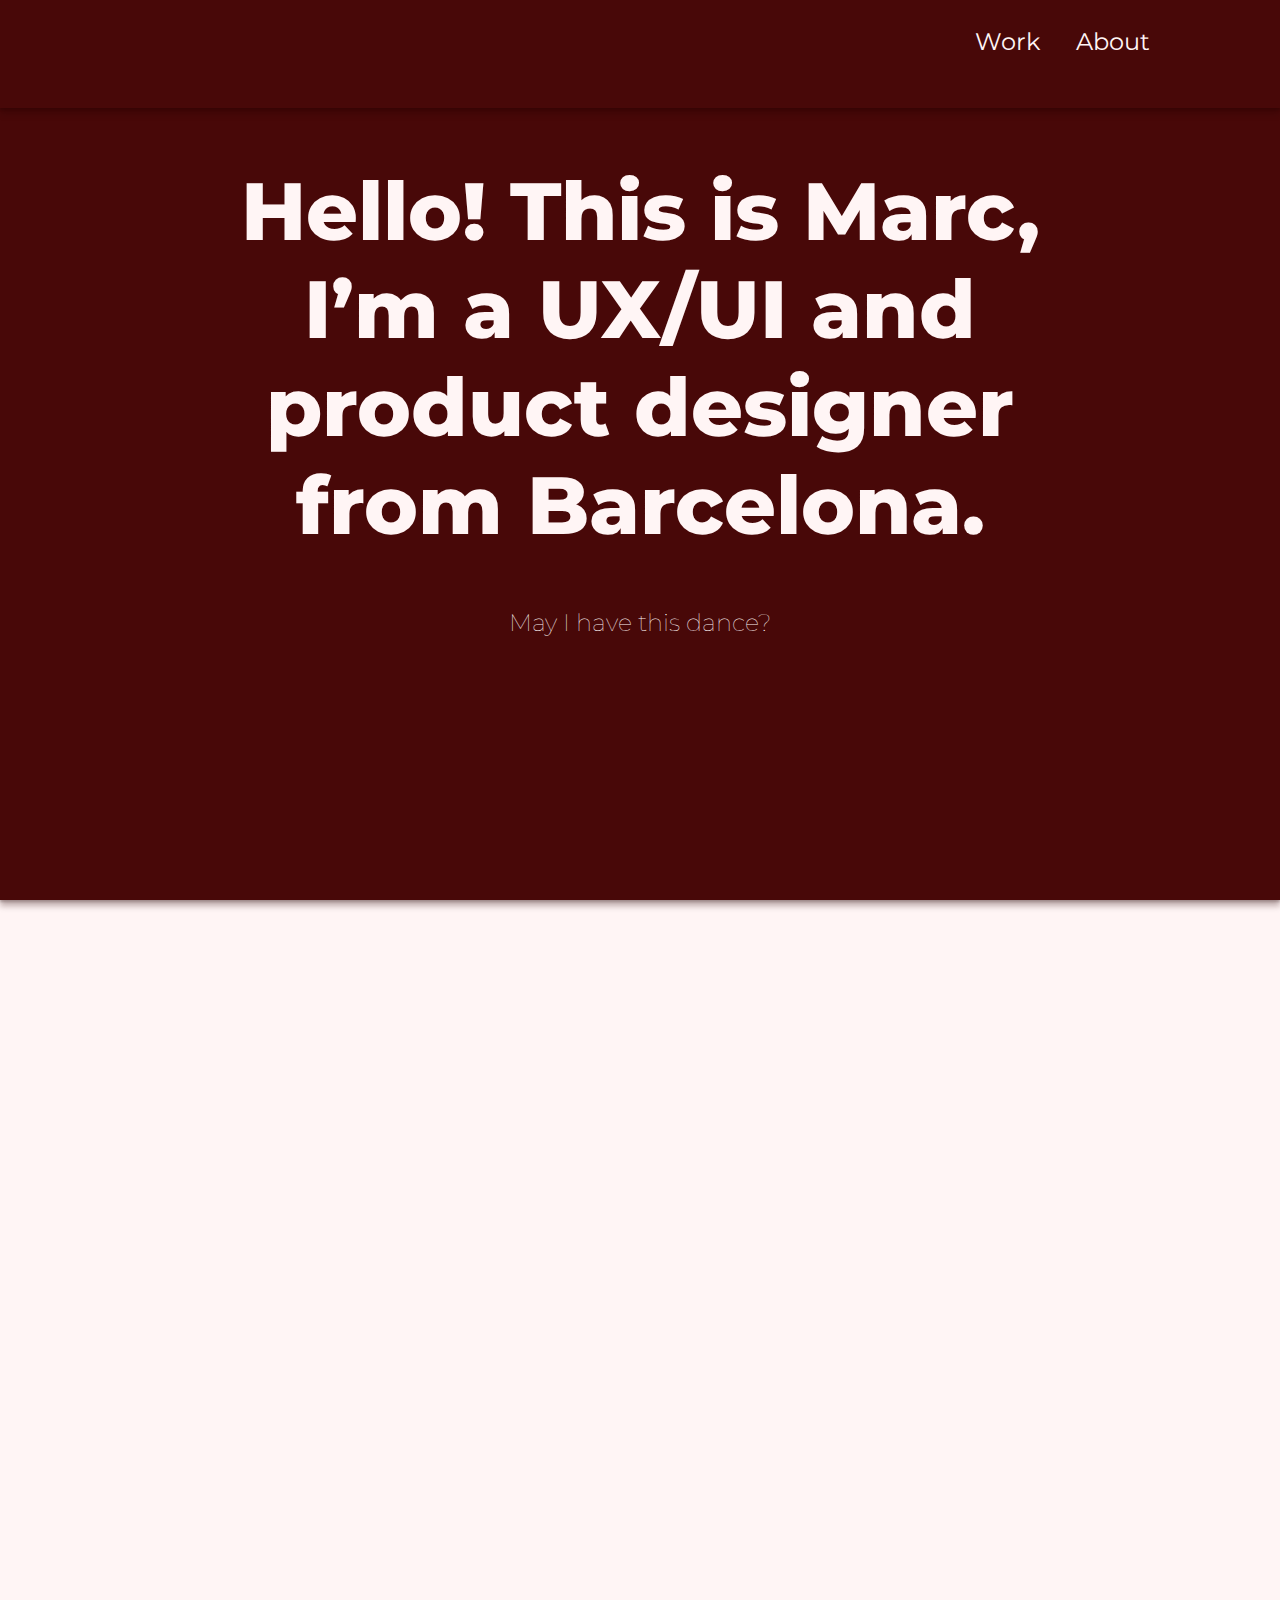
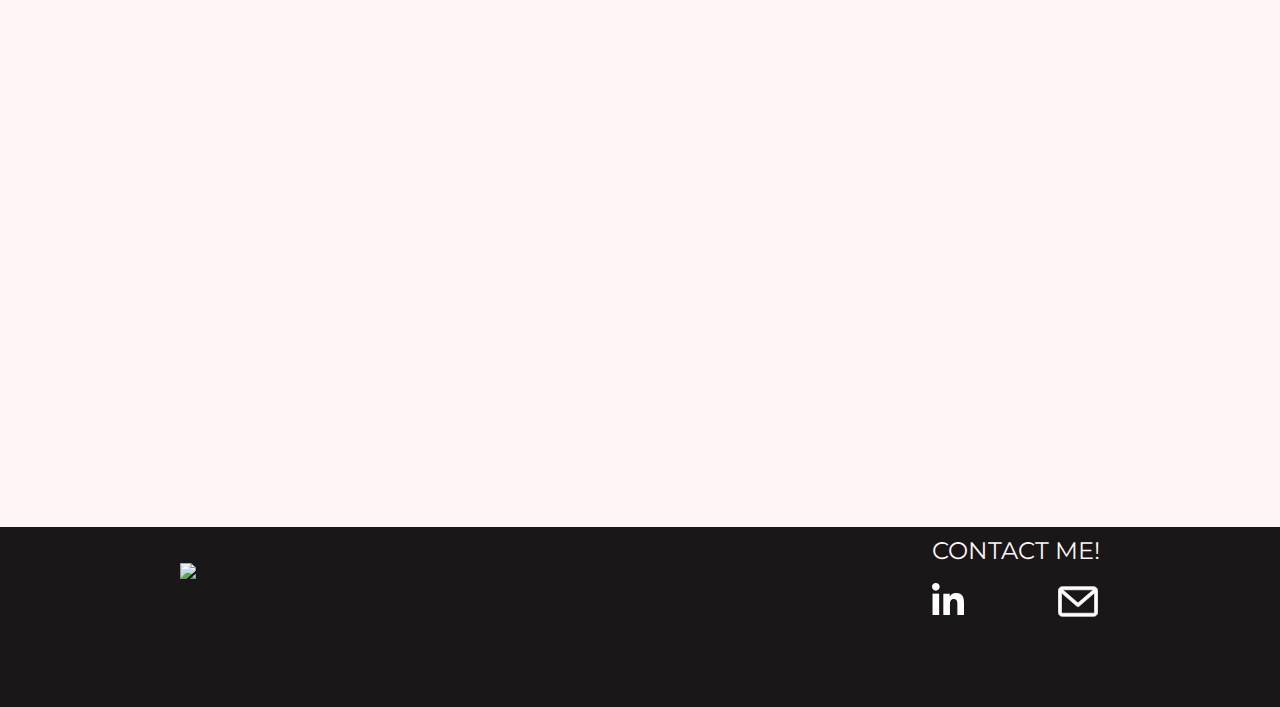
==== index.html @ 2fd190ad "subida 1" ====
<!doctype html>
<html lang="es">
    <head>
        <meta charset="utf-8" />
        <meta name="viewport" content="width=device-width, initial-scale=1">
        <title>MARCFOLIO</title>

        <link href="https://fonts.googleapis.com/css?family=Open+Sans:400,700&display=swap" rel="stylesheet">
        <link rel="stylesheet" href="styles.css">
        <link href="https://fonts.googleapis.com/css?family=Molengo&display=swap" rel="stylesheet">
        <link href="https://fonts.googleapis.com/css?family=Montserrat:400,700,800,900&display=swap" rel="stylesheet">
        <link rel="stylesheet" href="https://unpkg.com/swiper/css/swiper.min.css">
        <link href="https://unpkg.com/aos@2.3.1/dist/aos.css" rel="stylesheet">
        <!-- Estilos propios de la página -->
        <link rel="stylesheet" href="styles.css">

    </head>

    <body class="dark">
        <header class="header">
        <div class="wrapper">
            <div class="logo"></div>
                <nav class="navigation">
                    <ul class="navigation__list">
                       <div id="work"><li><a class="work" href="#work" title="home">Work</a></li></div>
                        <li><a class="about" href="../marcmartin1.github.io-master/aboutme.html" title="about me">About</a></li>
                    </ul>
                </nav>
            </div>
        </div>
        </header>

        <main>
            <section id="home" class="billboard">
                <div class="patterns">
                    <div class="billboard__wrapper wrapper">
                    <h1 class="underline">Hello! This is Marc, I’m a UX/UI and product designer from Barcelona.</h1>
                    </div>
                    <span class="flechi">
                        <h2 class="underline_two">May I have this dance?</h2>
                        <a title="let's go" href="#project1"><i class="flecha" aria-hidden="true"></i></a>
                    </span>
                </div>
            </section>

            <div class="swiper-container" data-aos="fade-up">
                    <!-- Additional required wrapper -->
                    <div class="swiper-wrapper">
                        <!-- Slides -->
                        <div class="swiper-slide">
                            <section id="project1" class="projects">   
                                <a name="work">
                                <div class="project_bottom">
                                    <div class="content">
                                        <h3><a href="../marcmartin1.github.io-master/spacetravel.html" name="work">SPACE TRAVEL</a></h3></div>
                                            <img class="interestellar" src="../marcmartin1.github.io-master/img/INTERESTELAR.png" title="Space Travel"/>
                                            <div class="desc">
                                                <a href="../marcmartin1.github.io-master/spacetravel.html" title="Space Travel">
                                                <p>UX</p>
                                                <p>Space Travel is an innovate company based in California which porpouse is offer an unforgetable experience travelling to Mars at the best price.</p>
                                                </a>
                                    </div>
                                 </div>
                            </section>   
                        </div>
                        <div class="swiper-slide">
                            <section id="project1" class="projects">   
                                <a name="work">
                                <div class="project_bottom">
                                    <div class="content">
                                        <h3><a href="../marcmartin1.github.io-master/consequence.html" name="work">FLIP</a></h3></div>
                                            <img class="interestellar" src="../marcmartin1.github.io-master/img/veggie2.png" title="Flip"/>
                                            <div class="desc">
                                                <a href="../marcmartin1.github.io-master/consequence.html" title="Flip">
                                                <p>UX</p>
                                                <p>Consequence is an interactive tool to raise awareness about the environment. Informs and makes visible the invisible.</p>
                                                </a>
                                    </div>
                                 </div>
                            </section>   
                        </div>
                        <div class="swiper-slide">
                            <section id="project1" class="projects">   
                                <a name="work">
                                <div class="project_bottom">
                                    <div class="content">
                                        <h3><a href="../marcmartin1.github.io-master/cat.html" name="work">CATALUNYA</a></h3></div>
                                            <img class="interestellar" src="../marcmartin1.github.io-master/img/CAT.png" title="Catalunya"/>
                                            <div class="desc">
                                                <a href="../marcmartin1.github.io-master/cat.html" title="Catalunya">
                                                <p>UX</p>
                                                <p>Catalunya.com is a website created to attract turism to Catalonia. Offering a lot of activities, events and routes adapting this range of options to all type of people.</p>
                                                </a>
                                    </div>
                                 </div>
                            </section>   
                        </div>
                    </div>
                    <!-- If we need pagination -->
                    <div class="swiper-pagination"></div>
    
                    <!-- If we need navigation buttons -->
                    <div class="swiper-button-prev"></div>
                    <div class="swiper-button-next"></div>
                </div>

        </main>

        <footer>
            <section id="footer" class="footers">
                <div class="footer_bottom">
                    <div class="content_footer">
                        <h2><b>CONTACT ME!</b></h2>
                        <a class="mail" href="mailto:marcmartinsaumell@gmail.com" title="marcmartinsaumell@gmail.com">
                            <svg width="40" height="37" viewBox="0 0 58 44" fill="none" xmlns="http://www.w3.org/2000/svg">
                                <path d="M4.99999 37.7499V9.42821L27.5258 28.9506L27.5261 28.9509C27.9499 29.3174 28.4755 29.5 29 29.5C29.5244 29.5 30.05 29.3176 30.4739 28.9508L30.4742 28.9506L53 9.42821V37.7499C53 37.7499 53 37.75 53 37.75C52.9999 38.4394 52.4394 38.9999 51.75 38.9999H6.25004C5.56059 38.9999 4.99999 38.4394 4.99999 37.7499ZM51.75 0.5H6.25004C3.07885 0.5 0.5 3.07884 0.5 6.25003V37.75C0.5 40.9212 3.07885 43.5 6.25004 43.5H51.75C54.9212 43.5 57.5 40.9212 57.5 37.75V6.25003C57.5 3.07884 54.9212 0.5 51.75 0.5ZM51.2367 4.99998L29 24.2727L6.76317 4.99998H51.2367Z" fill="white" stroke="white"/>
                                </svg>
                        </a>
                        <a class="linkedin" href="https://www.linkedin.com/in/marc-mart%C3%ADn-saumell-76944ab4/" title="Linkedin"><svg width="32" height="32" viewBox="0 0 48 48" fill="none" xmlns="http://www.w3.org/2000/svg">
                            <path d="M47.988 47.9999V47.9979H48V30.3939C48 21.7819 46.146 15.1479 36.078 15.1479C31.238 15.1479 27.99 17.8039 26.664 20.3219H26.524V15.9519H16.978V47.9979H26.918V32.1299C26.918 27.9519 27.71 23.9119 32.884 23.9119C37.982 23.9119 38.058 28.6799 38.058 32.3979V47.9999H47.988Z" fill="white"/>
                            <path d="M0.791992 15.9541H10.744V48.0001H0.791992V15.9541Z" fill="white"/>
                            <path d="M5.76399 0C2.582 0 0 2.582 0 5.76399C0 8.94599 2.582 11.582 5.76399 11.582C8.94599 11.582 11.528 8.94599 11.528 5.76399C11.526 2.582 8.94399 0 5.76399 0V0Z" fill="white"/>
                            </svg>
                        </a>
                    </div>
                    <img class="logobw" src="../marcmartin1.github.io-master/img/logobw.png">
                </div>
            </section>
        </footer>


    <script src="https://code.jquery.com/jquery-3.4.1.min.js"
            integrity="sha256-CSXorXvZcTkaix6Yvo6HppcZGetbYMGWSFlBw8HfCJo="
            crossorigin="anonymous"></script>

        <!--
        Cargamos los scripts de las librerías Swiper y AOS
    -->
        <script src="https://unpkg.com/swiper/js/swiper.min.js"></script>
        <script src="https://unpkg.com/aos@2.3.1/dist/aos.js"></script>

        <!--
        Cargamos nuestros scripts
    -->
    <script src="js/scripts.js"></script>
    <script>
        hljs.initHighlightingOnLoad();

        $('.hero__scroll').on('click', function(e) {
            $('html, body').animate({
                scrollTop: $(window).height()
            }, 1200);
        });
    </script>
    </body>
</html>
---- styles.css ----
* {
    box-sizing: border-box;
}

html, body {
    background-color: #FFF5F5;
    height: 100%;
    font-size: 18px;
    font-family: 'Montserrat', 'Helvetica-Neueu', Helvetica, sans-serif, Arial, ;
    width: 100%;
}

body, h1, h2, h3, p {
    margin: 0;
}

img {
    display: block;
    max-width: 100%;
}

ul, ol {
    list-style-type: none;
    margin: 0;
    padding: 0;
}

li {
    margin-right: 2rem;
}

h1 {
    font-family: 'montserrat';
    font-size: 2.8rem;
    font-weight: 800;
    color: #FFF5F5;
    text-align: center;
}


h2 {
    font-family: 'montserrat';
    font-size: 1rem;
    color: #FFF5F5;
    text-align: center;
    font-weight: 100;
}

h3 {
    font-family: 'montserrat';
    font-size: 1.5rem;
    color: #FFF5F5;
    font-weight: 800;
}

h4 {
    font-family: 'montserrat';
    font-size: 1.5rem;
    color: #1A0044;
    font-weight: 800;
}

h5 {
    font-family: 'montserrat';
    font-size: 1rem;
    color: #1A0044;
    font-weight: 800;
}

h6 {
    font-family: 'molengo';
    font-size: 1.2rem;
    color: #1A0044;
    font-weight: 400;
    margin: 0;
}

p {
    font-family: 'molengo';
    line-height: 1.25;
    color: #FFF5F5;
}

a {
    font-family: 'montserrat';
    color: #191717;
    text-decoration: none;
}

.header {
    padding: 0.5rem 0;
    position: absolute;
    width: 100%;
    height: 9vh;
    z-index: 2;
    background-color: #480808;
    box-shadow: 0px 2px 2px rgba(28, 3, 3, 0.2), 0px 6px 6px rgba(39, 4, 4, 0.3);
}

.navigation {
    margin-top: 1rem;
    vertical-align: top;
    float: right;
    margin-right: 1rem;
}

.navigation a {
    color: #FFF5F5;
}

.navigation__list {
    position: relative;
    display: flex;
}

.billboard {
    background-size: cover;
    height: 100vh;
    position: relative;
    background-color: #480808;
    box-shadow: 0px 2px 2px rgba(28, 3, 3, 0.2), 0px 6px 6px rgba(43, 6, 6, 0.3);
}

.billboard__wrapper {
    padding: 7rem 2rem 2rem 2rem;
}

.underline {
    text-align: center;
    padding: 1rem 0rem 0rem 0rem;
}

.underline_cs {
    padding: 0rem 0rem 0rem 0rem;
}

.underline_two {
    padding-top: 3rem;
}

.billboard__wrapper:hover{
    -webkit-animation: tiembla 0.6s infinite;
}

  @-webkit-keyframes tiembla{
    80% { -webkit-transform:rotateZ(-0deg) scale(1.02); }
    50% { -webkit-transform:rotateZ( 0.4deg) scale(0.98); }
    10% { -webkit-transform:rotateZ( 0deg); }
}

.patterns {
    background-image: url(../marcmartin1.github.io-master/svg/BACKGROUND2.svg);
    height: 100vh;
    width: 100%;
}

.logo {
    background: url(../marcmartin1.github.io-master/svg/BUTTON.svg);
    width: 50px;
    height: 50px;
    margin: 0 1rem;
    display: inline-block
}

i {
    font-style: italic;
}

.flechi .flecha {
    display: block;
    -webkit-animation: 2s infinite;
}

.flecha {
    background: url(../marcmartin1.github.io-master/svg/Arrow\ 1\ \(Stroke\).svg);
    width: 36.82px;
    height: 20.91px;
    background-repeat: no-repeat;
    margin-left: auto;
    margin-right: auto;
    margin-top: 15px;
    animation: arrow 2s ease-in-out infinite;
    font-size:20px !important;
}

  @keyframes arrow {
    0% {transform: translate(0px, 50px);}
    50% {transform: translate(0px, 60px);}
    100% {transform: translate(0px, 50px);}
  }

.wrapper {
    margin: 0 auto;
    max-width: 1200px;
    padding: 1 2rem;
}

.project_bottom h3 {
    float: left;
    width: 156%;
    padding-left: 1rem;
}

.project_bottom .content {
    padding-top: 12rem;
    text-align: justify;
    width: 100%;
}

.interestellar {
    position: relative;
    display: inline-block;
    margin: auto;
    filter: brightness(0.4);
    padding-bottom: 2rem;
}

.desc {
    position: absolute;
    padding-top: 8rem;
    padding-left: 1rem;
    padding-right: 2rem;
    top: 7rem;
}

.swiper-container-horizontal>.swiper-pagination-bullets .swiper-pagination-bullet {
    background: #191717;
}

.swiper-button-next:after, 
.swiper-container-rtl .swiper-button-prev:after {
    content: none;
}

.swiper-button-prev:after, 
.swiper-container-rtl .swiper-button-next:after {
    content: none;
}

.footers {
    padding-top: 8rem;
}

.footer_bottom {
    background: #191717;
    height: 12vh;
    width: 100%;
    position: relative;
}

.content_footer {
    padding: 0.5rem 0rem 0rem 8rem;
}

.logobw {
    padding: 0rem 0rem 0rem 0rem;
}

.mail {
    position: absolute;
    padding: 1rem 0rem 0rem 8rem;

}

.linkedin {
    position: absolute;
    padding: 1rem 0rem 0rem 3rem;
}

.foto {
    position: relative;
    display: inline-block;
    text-align: center;
    margin-top: 72px;
    margin-left: 0;
}

.foto::before {
    content:'';
	position: absolute;
    top: 0;
	bottom: 0;
	left: 0;
	right: 0;
	background-color: rgba(0,0,0,0.3);
}

.aboutme {
    position: absolute;
    top: 80%;
    padding-left: 2rem;
}

.textabout {
    padding: 2rem 0rem 0rem 0rem;
    color: #191717;
}

.textabout p {
    color: #191717;
    padding: 0rem 2rem 0rem 2rem;
}

.titleabout {
    color: #191717;
    position: relative;
    padding: 2rem 0rem 0rem 2rem;
}

.textabout2 {
    color: #191717;
    position: relative;
    padding: 0rem 2rem 2rem 2rem;
}

.troy {
    position: absolute;
    padding: 1rem 0rem 0rem 17rem;
}

.billboard__img {
    background-size: cover;
    position: relative;
    display: inline-block;
    text-align: center;
    width: 100%;
    margin-top: 72px;
}

.billboard__img::before {
    content:'';
    width: 100%;
    position: absolute;
    top: 0;
    bottom: 0;
    left: 0;
    right: 0;
    background-color: rgba(0,0,0,0.6);
}

.billboard__cs__title {
    top: 30%;
    padding: 0rem 1rem 0rem 1rem;
    position: absolute;
}

.billboard__cs__title_flip {
    top: 30%;
    padding-left: 7rem;
    position: absolute;
}

.title_cs {
    padding: 2rem 0rem 0rem 2rem;
}

.title_cs_obj {
    padding: 0rem 0rem 0rem 2rem;
}

.title_cs_archi {
    padding: 0rem 0rem 0rem 2rem;
}

.text_cs {
    color: #1A0044;
    position: relative;
    padding: 0rem 2rem 0rem 2rem;
}

.text_cs_st {
    color: #1A0044;
    position: relative;
    padding: 0rem 2rem 0rem 2rem;
}

.text_cs_obj {
    color: #1A0044;
    position: relative;
    padding: 0rem 2rem 4rem 2rem;
}

.text_cs_archi {
    color: #1A0044;
    position: relative;
    padding: 0rem 2rem 2rem 2rem;
}

.text_cs_style {
    color: #1A0044;
    position: relative;
    padding: 1rem 2rem 0rem 2rem;
}

.first_img {
    position: relative;
}

.first_img_st {
    position: relative;
    margin: auto;
    padding: 3rem 1rem 2rem 0rem;
}

.second_img {
    padding: 3rem 0rem 5rem 0rem;
}

.wire_img {
    padding: 1rem 2rem 2rem 1.2rem;
}

.wire_img_flip {
    margin: auto;
    padding: 0rem 2rem 2rem 2rem;
}

.wire_img_travel {
    margin: auto;
    padding: 1rem 2rem 2rem 2rem;
}

.conclu_img {
    margin: auto;
}

.style_img_colour {
    padding: 1rem 2rem 1rem 2rem;
    content: url(../marcmartin1.github.io-master/img/colorsmobilecat.png);
}

.style_img_typo {
    padding: 1rem 2rem 1rem 2rem;
    content: url(../marcmartin1.github.io-master/img/typomobilecat.png);
}

.style_img_but {
    padding: 1rem 2rem 1rem 2rem;
    content: url(../marcmartin1.github.io-master/img/buttonsmobilecat.png);
}

.style_img_colour_st {
    padding: 1rem 2rem 1rem 2rem;
    content: url(../marcmartin1.github.io-master/img/colorsmobilest.png);
}

.style_img_typo_st {
    padding: 1rem 2rem 1rem 2rem;
    content: url(../marcmartin1.github.io-master/img/typomobilrst.png);
}

.style_img_but_st {
    padding: 1rem 2rem 1rem 2rem;
    content: url(../marcmartin1.github.io-master/img/buttonsmobilest.png);
}

.style_img_colour_flip {
    padding: 1rem 2rem 1rem 2rem;
    content: url(../marcmartin1.github.io-master/img/colorsmobileconseq.png);
}

.style_img_typo_flip {
    padding: 1rem 2rem 1rem 2rem;
    content: url(../marcmartin1.github.io-master/img/typomobileconseq.png);
}

.style_img_but_flip {
    padding: 1rem 2rem 1rem 2rem;
    content: url(../marcmartin1.github.io-master/img/buttonsmobileconseq.png);
}

.role{
    position: relative;
    display: flex;
    justify-content: center;
}

.role li{
    margin: 0rem 1.3rem 0rem 1.3rem;
}

.role_desc {
    position: relative;
    display: flex;
    justify-content: center;
    text-align: center;
    padding-bottom: 4rem;
}

.role_desc li{
    margin: 0rem 1rem 0rem 0rem;
}

.mobile_img {
    padding: 1rem 5rem 0rem 5rem;
}

.mobile_img2 {
    margin: auto;
}

.mobile_img3 {
    padding: 2rem 2rem 1rem 0rem;
}

.mobile_img1_cat {
    padding: 2rem 2rem 2rem 2rem;
}

.mobile_img2_cat {
    padding: 0rem 2rem 2rem 2rem;
}

.mobile_img3_cat {
    padding: 0rem 2rem 2rem 2rem;
}

.mobile_img1_flip {
    padding: 2rem 3rem 0rem 3rem;
}

.mobile_img2_flip {
    padding: 0rem 3rem 0rem 3rem;
}

.mobile_img3_flip {
    padding: 0rem 0rem 0rem 0rem;
}

.next_img {
    max-width: 70%;
    position: relative;
    padding: 4rem 1rem 0rem 7rem;
}

.up_img {
    max-width: 98%;
    position: absolute;
    padding: 4rem 2rem 0rem 17rem;
}

.photogrid {
    padding: 0rem 2rem 0rem 2rem;
}

.photogridul {
    display: flex;
    flex-wrap: wrap;
}

.photography {
    margin: auto;
    padding: 1rem 0rem 0rem 0rem;
}

@media screen and (min-width: 900px) {

    h1 {
        font-size: 4.5rem;
    }

    h2 {
        font-size: 1.333rem;
    }

    h3 {
        font-size: 2.5rem;
    }

    h5 {
        padding-top: 1rem;
    }

    h6 {
        margin: 0;
    }

    p {
        font-size: 1.333rem;
    }

    a {
        transition: ease-in-out .5s;
    }

    a:hover {
        font-size: 1.5rem;
    }

    .header {
        padding: 0.5rem 0;
        position: absolute;
        width: 100%;
        height: 12vh;
        z-index: 1;
        background-color: #480808;
        box-shadow: 0px 2px 2px rgba(28, 3, 3, 0.2), 0px 6px 6px rgba(39, 4, 4, 0.3);
    }

    .navigation__list {
        font-size: 1.333rem;
        float: right;
        position: relative;
        margin-right: 2rem;
        display: flex;
    }

    .wrapper {
        padding: 1 2rem;
    }

    .billboard__wrapper {
        padding: 8rem 8rem 0rem 8rem;
    }

    .underline_two {
        padding-top: 3rem;
    }

    .interestellar {
        position: relative;
        display: block;
        margin: auto;
        filter: brightness(0.4);
        width: 60%;
        padding-bottom: 4rem;
    }

    .swiper-container-horizontal>.swiper-pagination-bullets .swiper-pagination-bullet {
        background: #191717;
        bottom: 50px;
    
    }
    .swiper-button-next:after, 
    .swiper-container-rtl .swiper-button-prev:after {
        content: none;
    }
    
    .swiper-button-prev:after, 
    .swiper-container-rtl .swiper-button-next:after {
        content: none;
    }

    .project_bottom .content {
        padding-left: 8rem;
        padding-top: 12rem;
    }

    .desc {
        padding-top: 11rem;
        padding-left: 18rem;
        padding-right: 30rem;
    }

    .foto {
        position: relative;
        display: inline-block;
        text-align: center;
        width: 100%;
        margin-top: 72px;
    }
    
    .foto::before {
        content:'';
        position: absolute;
        top: 0;
        bottom: 0;
        left: 0;
        right: 0;
        background-color: rgba(0,0,0,0.6);
    }

    .aboutme {
        position: absolute;
        top: 10%;
        padding-left: 12rem;
    }
    
    .textabout {
        position: absolute;
        top: 35%;
        padding-left: 10rem;
        padding-right: 25rem;
    }

    .textabout p {
        color: #FFF5F5;
    }

    .titleabout {
        color: #191717;
        position: relative;
        padding: 4rem 34rem 0rem 12rem;
    }

    .textabout2 {
        color: #191717;
        position: relative;
        padding: 0rem 34rem 2rem 12rem;
    }

    .troy {
        position: absolute;
        top: 25%;
        padding-left: 33rem;
    }

    .billboard__cs__title {
        top: 80%;
        padding-left: 6rem;
        position: absolute;
    }

    .billboard__cs__title_flip {
        top: 80%;
        padding-left: 6rem;
        position: absolute;
    }


    .billboard__img {
        position: relative;
        width: 100%;
        display: inline-block;
        text-align: center;
    }

    .billboard__img::before {
        content:'';
        position: absolute;
        top: 0;
        bottom: 0;
        left: 0;
        right: 0;
        background-color: rgba(0,0,0,0.6);
    }

    .title_cs {
        padding: 6rem 0rem 0rem 6rem;
    }

    .title_cs_obj {
        padding: 6rem 0rem 0rem 6rem;
    }

    .title_cs_archi {
        padding: 0rem 0rem 0rem 6rem;
    }

    .text_cs {
        color: #1A0044;
        position: absolute;
        padding: 0rem 34rem 2rem 10rem;
    }

    .text_cs_st {
        color: #1A0044;
        position: relative;
        padding: 1rem 34rem 2rem 10rem;
    }

    .text_cs_obj {
        color: #1A0044;
        position: relative;
        padding: 1rem 34rem 6rem 10rem;
    }

    .text_cs_archi {
        color: #1A0044;
        position: relative;
        padding: 1rem 34rem 2rem 10rem;
    }

    .text_cs_style {
        color: #1A0044;
        position: relative;
        padding: 1rem 34rem 2rem 10rem;
    }

    .first_img {
        float: right;
    }

    .first_img_st {
        position: relative;
        float: right;
        padding: 0rem 6rem 0rem 30rem;
    }

    .first_img_flip {
        position: relative;
        float: right;
        padding: 0rem 8rem 0rem 43rem;
    }

    .second_img {
        padding-left: 30rem;
    }

    .wire_img {
        float: left;
        padding: 2rem 0rem 3rem 5rem;
    }

    .wire_img_flip {
        margin: auto;
        padding: 2rem 6rem 3rem 5rem;
    }

    .conclu_img {
        display: block;
        padding: 2rem 8rem 3rem 8rem;
    }

    .style_img_colour {
        padding: 0rem 10rem 3rem 10rem;
        content: url(../marcmartin1.github.io-master/img/colors.png);
    }

    .style_img_typo {
        padding: 0rem 10rem 3rem 10rem;
        content: url(../marcmartin1.github.io-master/img/typo.png);
    }

    .style_img_but {
        padding: 0rem 10rem 3rem 10rem;
        content: url(../marcmartin1.github.io-master/img/buttons.png);
    }

    .style_img_colour_st {
        padding: 0.5rem 10rem 3rem 10rem;
        content: url(../marcmartin1.github.io-master/img/coloursdeskst.png);
    }
    
    .style_img_typo_st {
        padding: 0.5rem 10rem 3rem 10rem;
        content: url(../marcmartin1.github.io-master/img/typodeskst.png);
    }
    
    .style_img_but_st {
        padding: 0.5rem 10rem 3rem 10rem;
        content: url(../marcmartin1.github.io-master/img/buttonsdeskst.png);
    }

    .style_img_colour_flip {
        padding: 0.5rem 10rem 3rem 10rem;
        content: url(../marcmartin1.github.io-master/img/coloursdeskconseq.png);
    }
    
    .style_img_typo_flip {
        padding: 0.5rem 10rem 3rem 10rem;
        content: url(../marcmartin1.github.io-master/img/typodeskconseq.png);
    }
    
    .style_img_but_flip {
        padding: 0.5rem 10rem 3rem 10rem;
        content: url(../marcmartin1.github.io-master/img/buttonsdeskconseq.png);
    }

    .mobile_img {
        padding: 0rem 8rem 0rem 50rem;
        position: absolute;
    }

    .mobile_img2 {
        padding-top: 28rem;
        margin: auto;
        position: relative;
    }

    .mobile_img3 {
        padding: 12rem 30rem 0rem 0rem;
        position: absolute;
    }

    .mobile_img1_cat {
        padding: 0rem 8rem 0rem 43rem;
        position: relative;
    }

    .mobile_img2_cat {
        padding: 9.5rem 0rem 0rem 38rem;
        position: relative;
    }

    .mobile_img3_cat {
        padding: 0rem 0rem 0rem 6rem;
        position: absolute;
    }

    .mobile_img1_flip {
        padding: 0rem 0rem 0rem 45rem;
        position: absolute;
    }

    .mobile_img2_flip {
        padding: 76rem 0rem 0rem 45rem;
        position: relative;
    }

    .mobile_img3_flip {
        padding: 22rem 0rem 0rem 0rem;
        position: absolute;
    }

    .role {
        position: relative;
        padding: 0rem 4rem 0rem 4rem;
        display: flex;
        justify-content: center;
    }

    .role li{
        margin: 0rem 6rem 0rem 6rem;
    }

    .role_desc {
        color: #1A0044;
        position: relative;
        padding: 0rem 0rem 1rem 0rem;
        display: flex;
        justify-content: center;
    }

    .role_desc li{
        margin: 0rem 5rem 0rem 2.5rem;
    }

    .next_img {
        padding: 6rem 0rem 8rem 30.5rem;
        position: relative;
    }

    .up_img {
        position: absolute;
        padding: 6rem 6rem 6rem 60rem;
    }

    .photogrid {
        padding: 0rem 4rem 0rem 4rem;
    }

    .photogridul {
        display: flex;
        flex-wrap: wrap;
    }

    .photography {
        margin: auto;
        padding: 1rem 0rem 0rem 0rem;
    }

    .footer_bottom {
        background: #191717;
        height: 20vh;
        width: 100%;
        margin-top: -0.5rem;
        position: relative;
        bottom: 0px;
    }

    .content_footer {
        float: right;
        padding: 0.5rem 10rem 0rem 0rem;
    }

    .mail {
        position: absolute;
        padding: 1rem 0rem 0rem 7rem;
    }

    .linkedin {
        position: absolute;
        padding: 1rem 0rem 0rem 0rem;
    }

    .logobw {
        padding: 2rem 0rem 0rem 10rem;
    }

}
---- styles.css ----
* {
    box-sizing: border-box;
}

html, body {
    background-color: #FFF5F5;
    height: 100%;
    font-size: 18px;
    font-family: 'Montserrat', 'Helvetica-Neueu', Helvetica, sans-serif, Arial, ;
    width: 100%;
}

body, h1, h2, h3, p {
    margin: 0;
}

img {
    display: block;
    max-width: 100%;
}

ul, ol {
    list-style-type: none;
    margin: 0;
    padding: 0;
}

li {
    margin-right: 2rem;
}

h1 {
    font-family: 'montserrat';
    font-size: 2.8rem;
    font-weight: 800;
    color: #FFF5F5;
    text-align: center;
}


h2 {
    font-family: 'montserrat';
    font-size: 1rem;
    color: #FFF5F5;
    text-align: center;
    font-weight: 100;
}

h3 {
    font-family: 'montserrat';
    font-size: 1.5rem;
    color: #FFF5F5;
    font-weight: 800;
}

h4 {
    font-family: 'montserrat';
    font-size: 1.5rem;
    color: #1A0044;
    font-weight: 800;
}

h5 {
    font-family: 'montserrat';
    font-size: 1rem;
    color: #1A0044;
    font-weight: 800;
}

h6 {
    font-family: 'molengo';
    font-size: 1.2rem;
    color: #1A0044;
    font-weight: 400;
    margin: 0;
}

p {
    font-family: 'molengo';
    line-height: 1.25;
    color: #FFF5F5;
}

a {
    font-family: 'montserrat';
    color: #191717;
    text-decoration: none;
}

.header {
    padding: 0.5rem 0;
    position: absolute;
    width: 100%;
    height: 9vh;
    z-index: 2;
    background-color: #480808;
    box-shadow: 0px 2px 2px rgba(28, 3, 3, 0.2), 0px 6px 6px rgba(39, 4, 4, 0.3);
}

.navigation {
    margin-top: 1rem;
    vertical-align: top;
    float: right;
    margin-right: 1rem;
}

.navigation a {
    color: #FFF5F5;
}

.navigation__list {
    position: relative;
    display: flex;
}

.billboard {
    background-size: cover;
    height: 100vh;
    position: relative;
    background-color: #480808;
    box-shadow: 0px 2px 2px rgba(28, 3, 3, 0.2), 0px 6px 6px rgba(43, 6, 6, 0.3);
}

.billboard__wrapper {
    padding: 7rem 2rem 2rem 2rem;
}

.underline {
    text-align: center;
    padding: 1rem 0rem 0rem 0rem;
}

.underline_cs {
    padding: 0rem 0rem 0rem 0rem;
}

.underline_two {
    padding-top: 3rem;
}

.billboard__wrapper:hover{
    -webkit-animation: tiembla 0.6s infinite;
}

  @-webkit-keyframes tiembla{
    80% { -webkit-transform:rotateZ(-0deg) scale(1.02); }
    50% { -webkit-transform:rotateZ( 0.4deg) scale(0.98); }
    10% { -webkit-transform:rotateZ( 0deg); }
}

.patterns {
    background-image: url(../marcmartin1.github.io-master/svg/BACKGROUND2.svg);
    height: 100vh;
    width: 100%;
}

.logo {
    background: url(../marcmartin1.github.io-master/svg/BUTTON.svg);
    width: 50px;
    height: 50px;
    margin: 0 1rem;
    display: inline-block
}

i {
    font-style: italic;
}

.flechi .flecha {
    display: block;
    -webkit-animation: 2s infinite;
}

.flecha {
    background: url(../marcmartin1.github.io-master/svg/Arrow\ 1\ \(Stroke\).svg);
    width: 36.82px;
    height: 20.91px;
    background-repeat: no-repeat;
    margin-left: auto;
    margin-right: auto;
    margin-top: 15px;
    animation: arrow 2s ease-in-out infinite;
    font-size:20px !important;
}

  @keyframes arrow {
    0% {transform: translate(0px, 50px);}
    50% {transform: translate(0px, 60px);}
    100% {transform: translate(0px, 50px);}
  }

.wrapper {
    margin: 0 auto;
    max-width: 1200px;
    padding: 1 2rem;
}

.project_bottom h3 {
    float: left;
    width: 156%;
    padding-left: 1rem;
}

.project_bottom .content {
    padding-top: 12rem;
    text-align: justify;
    width: 100%;
}

.interestellar {
    position: relative;
    display: inline-block;
    margin: auto;
    filter: brightness(0.4);
    padding-bottom: 2rem;
}

.desc {
    position: absolute;
    padding-top: 8rem;
    padding-left: 1rem;
    padding-right: 2rem;
    top: 7rem;
}

.swiper-container-horizontal>.swiper-pagination-bullets .swiper-pagination-bullet {
    background: #191717;
}

.swiper-button-next:after, 
.swiper-container-rtl .swiper-button-prev:after {
    content: none;
}

.swiper-button-prev:after, 
.swiper-container-rtl .swiper-button-next:after {
    content: none;
}

.footers {
    padding-top: 8rem;
}

.footer_bottom {
    background: #191717;
    height: 12vh;
    width: 100%;
    position: relative;
}

.content_footer {
    padding: 0.5rem 0rem 0rem 8rem;
}

.logobw {
    padding: 0rem 0rem 0rem 0rem;
}

.mail {
    position: absolute;
    padding: 1rem 0rem 0rem 8rem;

}

.linkedin {
    position: absolute;
    padding: 1rem 0rem 0rem 3rem;
}

.foto {
    position: relative;
    display: inline-block;
    text-align: center;
    margin-top: 72px;
    margin-left: 0;
}

.foto::before {
    content:'';
	position: absolute;
    top: 0;
	bottom: 0;
	left: 0;
	right: 0;
	background-color: rgba(0,0,0,0.3);
}

.aboutme {
    position: absolute;
    top: 80%;
    padding-left: 2rem;
}

.textabout {
    padding: 2rem 0rem 0rem 0rem;
    color: #191717;
}

.textabout p {
    color: #191717;
    padding: 0rem 2rem 0rem 2rem;
}

.titleabout {
    color: #191717;
    position: relative;
    padding: 2rem 0rem 0rem 2rem;
}

.textabout2 {
    color: #191717;
    position: relative;
    padding: 0rem 2rem 2rem 2rem;
}

.troy {
    position: absolute;
    padding: 1rem 0rem 0rem 17rem;
}

.billboard__img {
    background-size: cover;
    position: relative;
    display: inline-block;
    text-align: center;
    width: 100%;
    margin-top: 72px;
}

.billboard__img::before {
    content:'';
    width: 100%;
    position: absolute;
    top: 0;
    bottom: 0;
    left: 0;
    right: 0;
    background-color: rgba(0,0,0,0.6);
}

.billboard__cs__title {
    top: 30%;
    padding: 0rem 1rem 0rem 1rem;
    position: absolute;
}

.billboard__cs__title_flip {
    top: 30%;
    padding-left: 7rem;
    position: absolute;
}

.title_cs {
    padding: 2rem 0rem 0rem 2rem;
}

.title_cs_obj {
    padding: 0rem 0rem 0rem 2rem;
}

.title_cs_archi {
    padding: 0rem 0rem 0rem 2rem;
}

.text_cs {
    color: #1A0044;
    position: relative;
    padding: 0rem 2rem 0rem 2rem;
}

.text_cs_st {
    color: #1A0044;
    position: relative;
    padding: 0rem 2rem 0rem 2rem;
}

.text_cs_obj {
    color: #1A0044;
    position: relative;
    padding: 0rem 2rem 4rem 2rem;
}

.text_cs_archi {
    color: #1A0044;
    position: relative;
    padding: 0rem 2rem 2rem 2rem;
}

.text_cs_style {
    color: #1A0044;
    position: relative;
    padding: 1rem 2rem 0rem 2rem;
}

.first_img {
    position: relative;
}

.first_img_st {
    position: relative;
    margin: auto;
    padding: 3rem 1rem 2rem 0rem;
}

.second_img {
    padding: 3rem 0rem 5rem 0rem;
}

.wire_img {
    padding: 1rem 2rem 2rem 1.2rem;
}

.wire_img_flip {
    margin: auto;
    padding: 0rem 2rem 2rem 2rem;
}

.wire_img_travel {
    margin: auto;
    padding: 1rem 2rem 2rem 2rem;
}

.conclu_img {
    margin: auto;
}

.style_img_colour {
    padding: 1rem 2rem 1rem 2rem;
    content: url(../marcmartin1.github.io-master/img/colorsmobilecat.png);
}

.style_img_typo {
    padding: 1rem 2rem 1rem 2rem;
    content: url(../marcmartin1.github.io-master/img/typomobilecat.png);
}

.style_img_but {
    padding: 1rem 2rem 1rem 2rem;
    content: url(../marcmartin1.github.io-master/img/buttonsmobilecat.png);
}

.style_img_colour_st {
    padding: 1rem 2rem 1rem 2rem;
    content: url(../marcmartin1.github.io-master/img/colorsmobilest.png);
}

.style_img_typo_st {
    padding: 1rem 2rem 1rem 2rem;
    content: url(../marcmartin1.github.io-master/img/typomobilrst.png);
}

.style_img_but_st {
    padding: 1rem 2rem 1rem 2rem;
    content: url(../marcmartin1.github.io-master/img/buttonsmobilest.png);
}

.style_img_colour_flip {
    padding: 1rem 2rem 1rem 2rem;
    content: url(../marcmartin1.github.io-master/img/colorsmobileconseq.png);
}

.style_img_typo_flip {
    padding: 1rem 2rem 1rem 2rem;
    content: url(../marcmartin1.github.io-master/img/typomobileconseq.png);
}

.style_img_but_flip {
    padding: 1rem 2rem 1rem 2rem;
    content: url(../marcmartin1.github.io-master/img/buttonsmobileconseq.png);
}

.role{
    position: relative;
    display: flex;
    justify-content: center;
}

.role li{
    margin: 0rem 1.3rem 0rem 1.3rem;
}

.role_desc {
    position: relative;
    display: flex;
    justify-content: center;
    text-align: center;
    padding-bottom: 4rem;
}

.role_desc li{
    margin: 0rem 1rem 0rem 0rem;
}

.mobile_img {
    padding: 1rem 5rem 0rem 5rem;
}

.mobile_img2 {
    margin: auto;
}

.mobile_img3 {
    padding: 2rem 2rem 1rem 0rem;
}

.mobile_img1_cat {
    padding: 2rem 2rem 2rem 2rem;
}

.mobile_img2_cat {
    padding: 0rem 2rem 2rem 2rem;
}

.mobile_img3_cat {
    padding: 0rem 2rem 2rem 2rem;
}

.mobile_img1_flip {
    padding: 2rem 3rem 0rem 3rem;
}

.mobile_img2_flip {
    padding: 0rem 3rem 0rem 3rem;
}

.mobile_img3_flip {
    padding: 0rem 0rem 0rem 0rem;
}

.next_img {
    max-width: 70%;
    position: relative;
    padding: 4rem 1rem 0rem 7rem;
}

.up_img {
    max-width: 98%;
    position: absolute;
    padding: 4rem 2rem 0rem 17rem;
}

.photogrid {
    padding: 0rem 2rem 0rem 2rem;
}

.photogridul {
    display: flex;
    flex-wrap: wrap;
}

.photography {
    margin: auto;
    padding: 1rem 0rem 0rem 0rem;
}

@media screen and (min-width: 900px) {

    h1 {
        font-size: 4.5rem;
    }

    h2 {
        font-size: 1.333rem;
    }

    h3 {
        font-size: 2.5rem;
    }

    h5 {
        padding-top: 1rem;
    }

    h6 {
        margin: 0;
    }

    p {
        font-size: 1.333rem;
    }

    a {
        transition: ease-in-out .5s;
    }

    a:hover {
        font-size: 1.5rem;
    }

    .header {
        padding: 0.5rem 0;
        position: absolute;
        width: 100%;
        height: 12vh;
        z-index: 1;
        background-color: #480808;
        box-shadow: 0px 2px 2px rgba(28, 3, 3, 0.2), 0px 6px 6px rgba(39, 4, 4, 0.3);
    }

    .navigation__list {
        font-size: 1.333rem;
        float: right;
        position: relative;
        margin-right: 2rem;
        display: flex;
    }

    .wrapper {
        padding: 1 2rem;
    }

    .billboard__wrapper {
        padding: 8rem 8rem 0rem 8rem;
    }

    .underline_two {
        padding-top: 3rem;
    }

    .interestellar {
        position: relative;
        display: block;
        margin: auto;
        filter: brightness(0.4);
        width: 60%;
        padding-bottom: 4rem;
    }

    .swiper-container-horizontal>.swiper-pagination-bullets .swiper-pagination-bullet {
        background: #191717;
        bottom: 50px;
    
    }
    .swiper-button-next:after, 
    .swiper-container-rtl .swiper-button-prev:after {
        content: none;
    }
    
    .swiper-button-prev:after, 
    .swiper-container-rtl .swiper-button-next:after {
        content: none;
    }

    .project_bottom .content {
        padding-left: 8rem;
        padding-top: 12rem;
    }

    .desc {
        padding-top: 11rem;
        padding-left: 18rem;
        padding-right: 30rem;
    }

    .foto {
        position: relative;
        display: inline-block;
        text-align: center;
        width: 100%;
        margin-top: 72px;
    }
    
    .foto::before {
        content:'';
        position: absolute;
        top: 0;
        bottom: 0;
        left: 0;
        right: 0;
        background-color: rgba(0,0,0,0.6);
    }

    .aboutme {
        position: absolute;
        top: 10%;
        padding-left: 12rem;
    }
    
    .textabout {
        position: absolute;
        top: 35%;
        padding-left: 10rem;
        padding-right: 25rem;
    }

    .textabout p {
        color: #FFF5F5;
    }

    .titleabout {
        color: #191717;
        position: relative;
        padding: 4rem 34rem 0rem 12rem;
    }

    .textabout2 {
        color: #191717;
        position: relative;
        padding: 0rem 34rem 2rem 12rem;
    }

    .troy {
        position: absolute;
        top: 25%;
        padding-left: 33rem;
    }

    .billboard__cs__title {
        top: 80%;
        padding-left: 6rem;
        position: absolute;
    }

    .billboard__cs__title_flip {
        top: 80%;
        padding-left: 6rem;
        position: absolute;
    }


    .billboard__img {
        position: relative;
        width: 100%;
        display: inline-block;
        text-align: center;
    }

    .billboard__img::before {
        content:'';
        position: absolute;
        top: 0;
        bottom: 0;
        left: 0;
        right: 0;
        background-color: rgba(0,0,0,0.6);
    }

    .title_cs {
        padding: 6rem 0rem 0rem 6rem;
    }

    .title_cs_obj {
        padding: 6rem 0rem 0rem 6rem;
    }

    .title_cs_archi {
        padding: 0rem 0rem 0rem 6rem;
    }

    .text_cs {
        color: #1A0044;
        position: absolute;
        padding: 0rem 34rem 2rem 10rem;
    }

    .text_cs_st {
        color: #1A0044;
        position: relative;
        padding: 1rem 34rem 2rem 10rem;
    }

    .text_cs_obj {
        color: #1A0044;
        position: relative;
        padding: 1rem 34rem 6rem 10rem;
    }

    .text_cs_archi {
        color: #1A0044;
        position: relative;
        padding: 1rem 34rem 2rem 10rem;
    }

    .text_cs_style {
        color: #1A0044;
        position: relative;
        padding: 1rem 34rem 2rem 10rem;
    }

    .first_img {
        float: right;
    }

    .first_img_st {
        position: relative;
        float: right;
        padding: 0rem 6rem 0rem 30rem;
    }

    .first_img_flip {
        position: relative;
        float: right;
        padding: 0rem 8rem 0rem 43rem;
    }

    .second_img {
        padding-left: 30rem;
    }

    .wire_img {
        float: left;
        padding: 2rem 0rem 3rem 5rem;
    }

    .wire_img_flip {
        margin: auto;
        padding: 2rem 6rem 3rem 5rem;
    }

    .conclu_img {
        display: block;
        padding: 2rem 8rem 3rem 8rem;
    }

    .style_img_colour {
        padding: 0rem 10rem 3rem 10rem;
        content: url(../marcmartin1.github.io-master/img/colors.png);
    }

    .style_img_typo {
        padding: 0rem 10rem 3rem 10rem;
        content: url(../marcmartin1.github.io-master/img/typo.png);
    }

    .style_img_but {
        padding: 0rem 10rem 3rem 10rem;
        content: url(../marcmartin1.github.io-master/img/buttons.png);
    }

    .style_img_colour_st {
        padding: 0.5rem 10rem 3rem 10rem;
        content: url(../marcmartin1.github.io-master/img/coloursdeskst.png);
    }
    
    .style_img_typo_st {
        padding: 0.5rem 10rem 3rem 10rem;
        content: url(../marcmartin1.github.io-master/img/typodeskst.png);
    }
    
    .style_img_but_st {
        padding: 0.5rem 10rem 3rem 10rem;
        content: url(../marcmartin1.github.io-master/img/buttonsdeskst.png);
    }

    .style_img_colour_flip {
        padding: 0.5rem 10rem 3rem 10rem;
        content: url(../marcmartin1.github.io-master/img/coloursdeskconseq.png);
    }
    
    .style_img_typo_flip {
        padding: 0.5rem 10rem 3rem 10rem;
        content: url(../marcmartin1.github.io-master/img/typodeskconseq.png);
    }
    
    .style_img_but_flip {
        padding: 0.5rem 10rem 3rem 10rem;
        content: url(../marcmartin1.github.io-master/img/buttonsdeskconseq.png);
    }

    .mobile_img {
        padding: 0rem 8rem 0rem 50rem;
        position: absolute;
    }

    .mobile_img2 {
        padding-top: 28rem;
        margin: auto;
        position: relative;
    }

    .mobile_img3 {
        padding: 12rem 30rem 0rem 0rem;
        position: absolute;
    }

    .mobile_img1_cat {
        padding: 0rem 8rem 0rem 43rem;
        position: relative;
    }

    .mobile_img2_cat {
        padding: 9.5rem 0rem 0rem 38rem;
        position: relative;
    }

    .mobile_img3_cat {
        padding: 0rem 0rem 0rem 6rem;
        position: absolute;
    }

    .mobile_img1_flip {
        padding: 0rem 0rem 0rem 45rem;
        position: absolute;
    }

    .mobile_img2_flip {
        padding: 76rem 0rem 0rem 45rem;
        position: relative;
    }

    .mobile_img3_flip {
        padding: 22rem 0rem 0rem 0rem;
        position: absolute;
    }

    .role {
        position: relative;
        padding: 0rem 4rem 0rem 4rem;
        display: flex;
        justify-content: center;
    }

    .role li{
        margin: 0rem 6rem 0rem 6rem;
    }

    .role_desc {
        color: #1A0044;
        position: relative;
        padding: 0rem 0rem 1rem 0rem;
        display: flex;
        justify-content: center;
    }

    .role_desc li{
        margin: 0rem 5rem 0rem 2.5rem;
    }

    .next_img {
        padding: 6rem 0rem 8rem 30.5rem;
        position: relative;
    }

    .up_img {
        position: absolute;
        padding: 6rem 6rem 6rem 60rem;
    }

    .photogrid {
        padding: 0rem 4rem 0rem 4rem;
    }

    .photogridul {
        display: flex;
        flex-wrap: wrap;
    }

    .photography {
        margin: auto;
        padding: 1rem 0rem 0rem 0rem;
    }

    .footer_bottom {
        background: #191717;
        height: 20vh;
        width: 100%;
        margin-top: -0.5rem;
        position: relative;
        bottom: 0px;
    }

    .content_footer {
        float: right;
        padding: 0.5rem 10rem 0rem 0rem;
    }

    .mail {
        position: absolute;
        padding: 1rem 0rem 0rem 7rem;
    }

    .linkedin {
        position: absolute;
        padding: 1rem 0rem 0rem 0rem;
    }

    .logobw {
        padding: 2rem 0rem 0rem 10rem;
    }

}
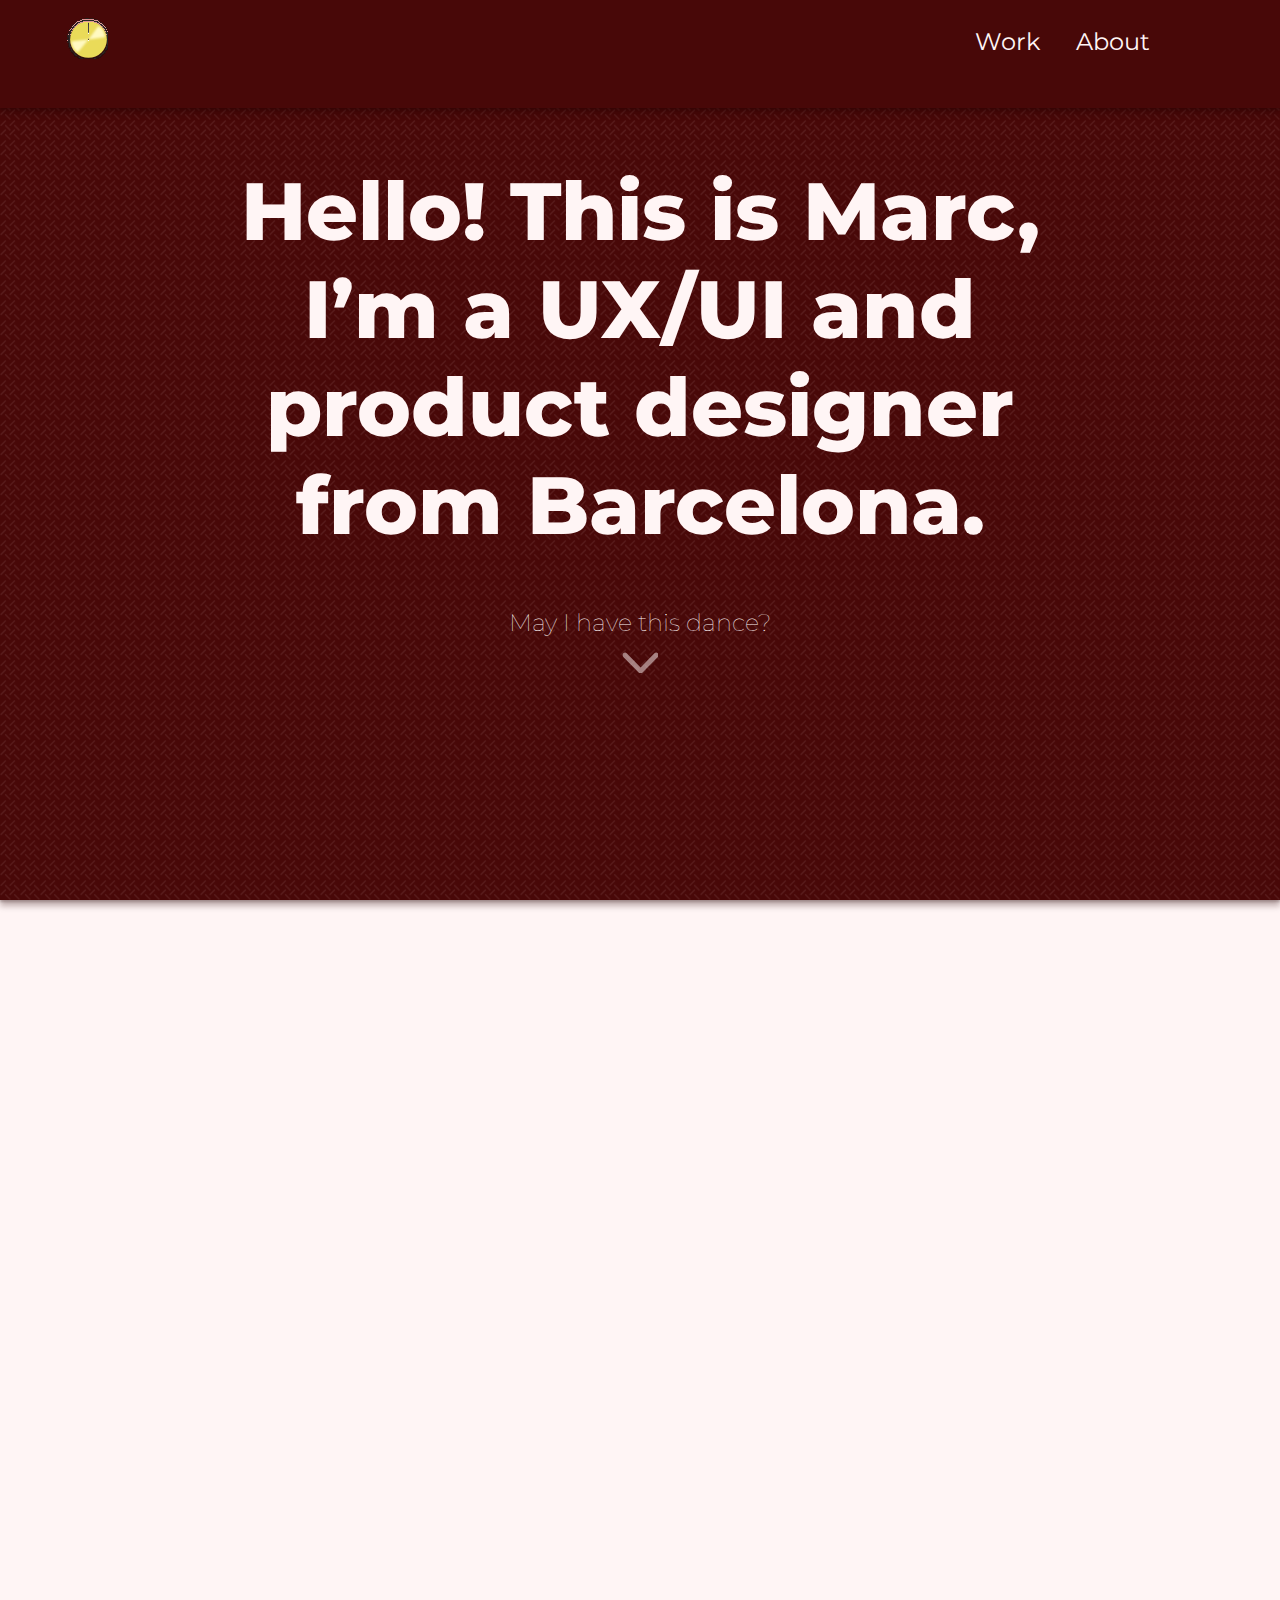
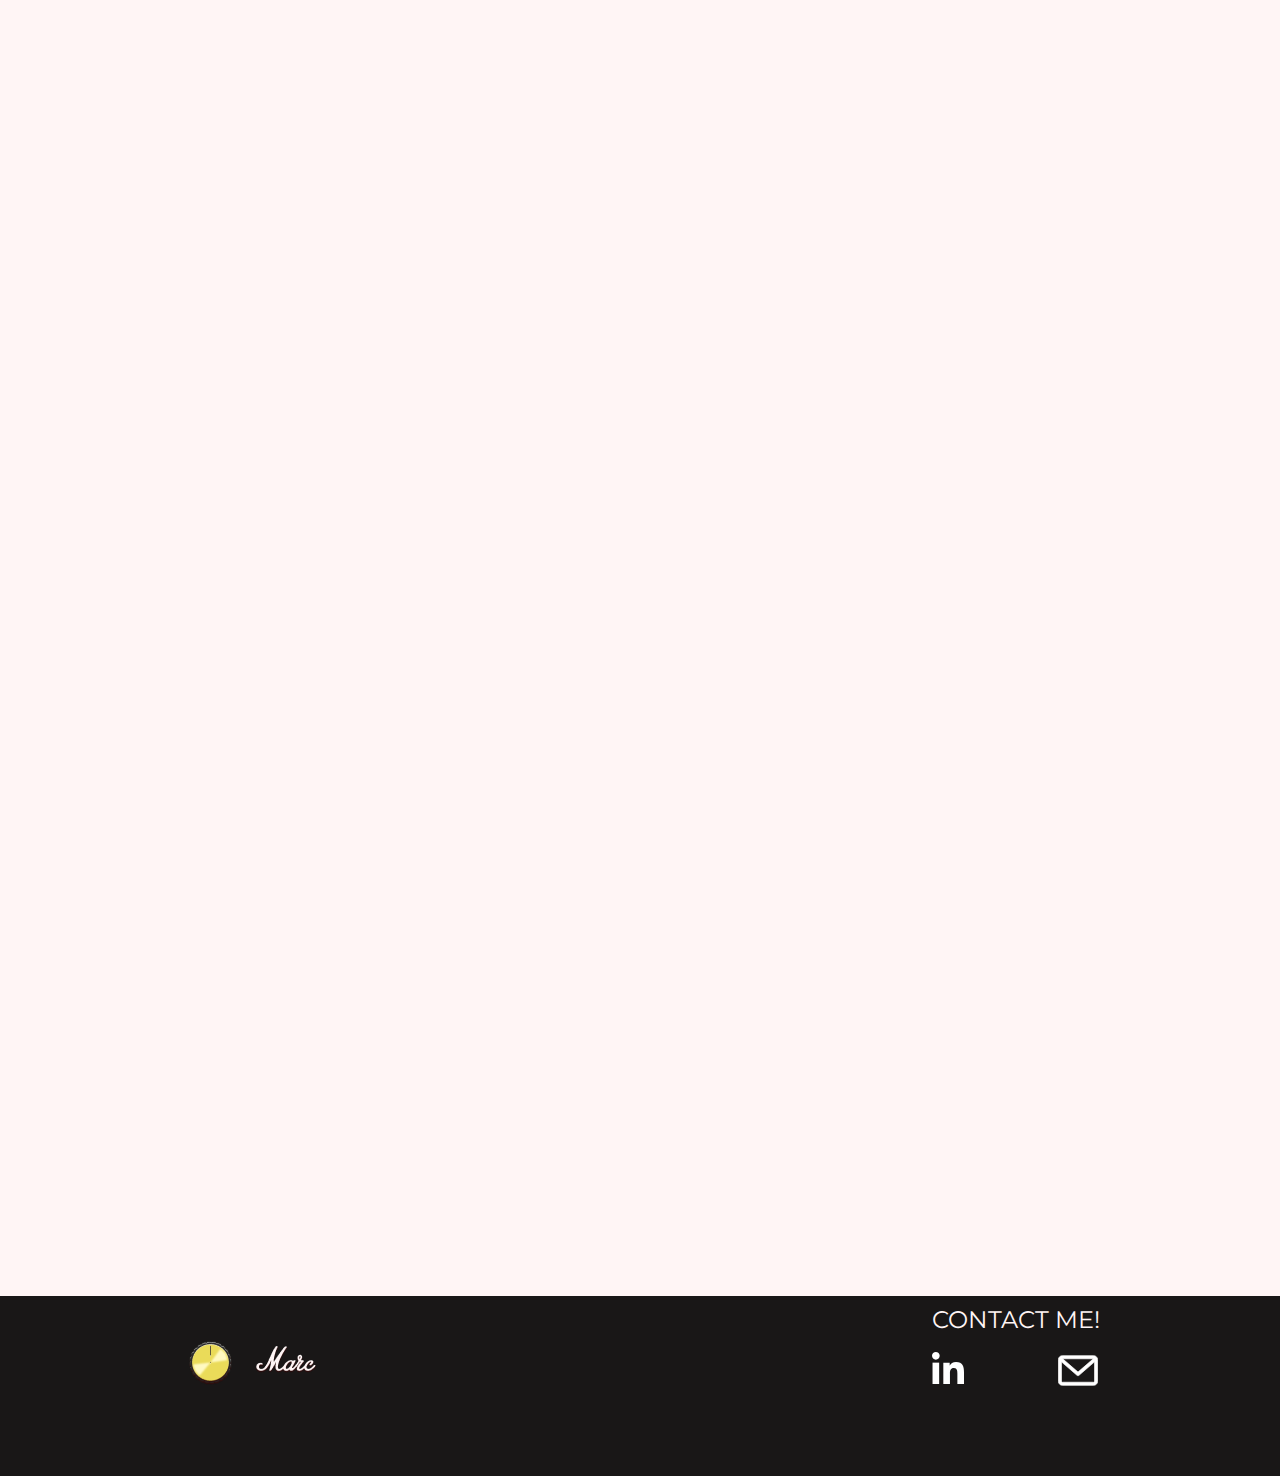
==== commit da636463: "arreglo fotos" ====
--- a/index.html
+++ b/index.html
@@ -23,7 +23,7 @@
                 <nav class="navigation">
                     <ul class="navigation__list">
                        <div id="work"><li><a class="work" href="#work" title="home">Work</a></li></div>
-                        <li><a class="about" href="../marcmartin1.github.io-master/aboutme.html" title="about me">About</a></li>
+                        <li><a class="about" href="aboutme.html" title="about me">About</a></li>
                     </ul>
                 </nav>
             </div>
@@ -52,10 +52,10 @@
                                 <a name="work">
                                 <div class="project_bottom">
                                     <div class="content">
-                                        <h3><a href="../marcmartin1.github.io-master/spacetravel.html" name="work">SPACE TRAVEL</a></h3></div>
-                                            <img class="interestellar" src="../marcmartin1.github.io-master/img/INTERESTELAR.png" title="Space Travel"/>
+                                        <h3><a href="spacetravel.html" name="work">SPACE TRAVEL</a></h3></div>
+                                            <img class="interestellar" src="img/INTERESTELAR.png" title="Space Travel"/>
                                             <div class="desc">
-                                                <a href="../marcmartin1.github.io-master/spacetravel.html" title="Space Travel">
+                                                <a href="spacetravel.html" title="Space Travel">
                                                 <p>UX</p>
                                                 <p>Space Travel is an innovate company based in California which porpouse is offer an unforgetable experience travelling to Mars at the best price.</p>
                                                 </a>
@@ -68,10 +68,10 @@
                                 <a name="work">
                                 <div class="project_bottom">
                                     <div class="content">
-                                        <h3><a href="../marcmartin1.github.io-master/consequence.html" name="work">FLIP</a></h3></div>
-                                            <img class="interestellar" src="../marcmartin1.github.io-master/img/veggie2.png" title="Flip"/>
+                                        <h3><a href="consequence.html" name="work">FLIP</a></h3></div>
+                                            <img class="interestellar" src="img/veggie2.png" title="Flip"/>
                                             <div class="desc">
-                                                <a href="../marcmartin1.github.io-master/consequence.html" title="Flip">
+                                                <a href="consequence.html" title="Flip">
                                                 <p>UX</p>
                                                 <p>Consequence is an interactive tool to raise awareness about the environment. Informs and makes visible the invisible.</p>
                                                 </a>
@@ -84,10 +84,10 @@
                                 <a name="work">
                                 <div class="project_bottom">
                                     <div class="content">
-                                        <h3><a href="../marcmartin1.github.io-master/cat.html" name="work">CATALUNYA</a></h3></div>
-                                            <img class="interestellar" src="../marcmartin1.github.io-master/img/CAT.png" title="Catalunya"/>
+                                        <h3><a href="cat.html" name="work">CATALUNYA</a></h3></div>
+                                            <img class="interestellar" src="img/CAT.png" title="Catalunya"/>
                                             <div class="desc">
-                                                <a href="../marcmartin1.github.io-master/cat.html" title="Catalunya">
+                                                <a href="cat.html" title="Catalunya">
                                                 <p>UX</p>
                                                 <p>Catalunya.com is a website created to attract turism to Catalonia. Offering a lot of activities, events and routes adapting this range of options to all type of people.</p>
                                                 </a>
@@ -123,7 +123,7 @@
                             </svg>
                         </a>
                     </div>
-                    <img class="logobw" src="../marcmartin1.github.io-master/img/logobw.png">
+                    <img class="logobw" src="img/logobw.png">
                 </div>
             </section>
         </footer>
--- a/styles.css
+++ b/styles.css
@@ -149,13 +149,13 @@
 }
 
 .patterns {
-    background-image: url(../marcmartin1.github.io-master/svg/BACKGROUND2.svg);
+    background-image: url(svg/BACKGROUND2.svg);
     height: 100vh;
     width: 100%;
 }
 
 .logo {
-    background: url(../marcmartin1.github.io-master/svg/BUTTON.svg);
+    background: url(svg/BUTTON.svg);
     width: 50px;
     height: 50px;
     margin: 0 1rem;
@@ -172,7 +172,7 @@
 }
 
 .flecha {
-    background: url(../marcmartin1.github.io-master/svg/Arrow\ 1\ \(Stroke\).svg);
+    background: url(svg/Arrow\ 1\ \(Stroke\).svg);
     width: 36.82px;
     height: 20.91px;
     background-repeat: no-repeat;
@@ -426,47 +426,47 @@
 
 .style_img_colour {
     padding: 1rem 2rem 1rem 2rem;
-    content: url(../marcmartin1.github.io-master/img/colorsmobilecat.png);
+    content: url(img/colorsmobilecat.png);
 }
 
 .style_img_typo {
     padding: 1rem 2rem 1rem 2rem;
-    content: url(../marcmartin1.github.io-master/img/typomobilecat.png);
+    content: url(img/typomobilecat.png);
 }
 
 .style_img_but {
     padding: 1rem 2rem 1rem 2rem;
-    content: url(../marcmartin1.github.io-master/img/buttonsmobilecat.png);
+    content: url(img/buttonsmobilecat.png);
 }
 
 .style_img_colour_st {
     padding: 1rem 2rem 1rem 2rem;
-    content: url(../marcmartin1.github.io-master/img/colorsmobilest.png);
+    content: url(img/colorsmobilest.png);
 }
 
 .style_img_typo_st {
     padding: 1rem 2rem 1rem 2rem;
-    content: url(../marcmartin1.github.io-master/img/typomobilrst.png);
+    content: url(img/typomobilrst.png);
 }
 
 .style_img_but_st {
     padding: 1rem 2rem 1rem 2rem;
-    content: url(../marcmartin1.github.io-master/img/buttonsmobilest.png);
+    content: url(img/buttonsmobilest.png);
 }
 
 .style_img_colour_flip {
     padding: 1rem 2rem 1rem 2rem;
-    content: url(../marcmartin1.github.io-master/img/colorsmobileconseq.png);
+    content: url(img/colorsmobileconseq.png);
 }
 
 .style_img_typo_flip {
     padding: 1rem 2rem 1rem 2rem;
-    content: url(../marcmartin1.github.io-master/img/typomobileconseq.png);
+    content: url(img/typomobileconseq.png);
 }
 
 .style_img_but_flip {
     padding: 1rem 2rem 1rem 2rem;
-    content: url(../marcmartin1.github.io-master/img/buttonsmobileconseq.png);
+    content: url(img/buttonsmobileconseq.png);
 }
 
 .role{
@@ -814,47 +814,47 @@
 
     .style_img_colour {
         padding: 0rem 10rem 3rem 10rem;
-        content: url(../marcmartin1.github.io-master/img/colors.png);
+        content: url(img/colors.png);
     }
 
     .style_img_typo {
         padding: 0rem 10rem 3rem 10rem;
-        content: url(../marcmartin1.github.io-master/img/typo.png);
+        content: url(img/typo.png);
     }
 
     .style_img_but {
         padding: 0rem 10rem 3rem 10rem;
-        content: url(../marcmartin1.github.io-master/img/buttons.png);
+        content: url(img/buttons.png);
     }
 
     .style_img_colour_st {
         padding: 0.5rem 10rem 3rem 10rem;
-        content: url(../marcmartin1.github.io-master/img/coloursdeskst.png);
+        content: url(img/coloursdeskst.png);
     }
     
     .style_img_typo_st {
         padding: 0.5rem 10rem 3rem 10rem;
-        content: url(../marcmartin1.github.io-master/img/typodeskst.png);
+        content: url(img/typodeskst.png);
     }
     
     .style_img_but_st {
         padding: 0.5rem 10rem 3rem 10rem;
-        content: url(../marcmartin1.github.io-master/img/buttonsdeskst.png);
+        content: url(img/buttonsdeskst.png);
     }
 
     .style_img_colour_flip {
         padding: 0.5rem 10rem 3rem 10rem;
-        content: url(../marcmartin1.github.io-master/img/coloursdeskconseq.png);
+        content: url(img/coloursdeskconseq.png);
     }
     
     .style_img_typo_flip {
         padding: 0.5rem 10rem 3rem 10rem;
-        content: url(../marcmartin1.github.io-master/img/typodeskconseq.png);
+        content: url(img/typodeskconseq.png);
     }
     
     .style_img_but_flip {
         padding: 0.5rem 10rem 3rem 10rem;
-        content: url(../marcmartin1.github.io-master/img/buttonsdeskconseq.png);
+        content: url(img/buttonsdeskconseq.png);
     }
 
     .mobile_img {
--- a/styles.css
+++ b/styles.css
@@ -149,13 +149,13 @@
 }
 
 .patterns {
-    background-image: url(../marcmartin1.github.io-master/svg/BACKGROUND2.svg);
+    background-image: url(svg/BACKGROUND2.svg);
     height: 100vh;
     width: 100%;
 }
 
 .logo {
-    background: url(../marcmartin1.github.io-master/svg/BUTTON.svg);
+    background: url(svg/BUTTON.svg);
     width: 50px;
     height: 50px;
     margin: 0 1rem;
@@ -172,7 +172,7 @@
 }
 
 .flecha {
-    background: url(../marcmartin1.github.io-master/svg/Arrow\ 1\ \(Stroke\).svg);
+    background: url(svg/Arrow\ 1\ \(Stroke\).svg);
     width: 36.82px;
     height: 20.91px;
     background-repeat: no-repeat;
@@ -426,47 +426,47 @@
 
 .style_img_colour {
     padding: 1rem 2rem 1rem 2rem;
-    content: url(../marcmartin1.github.io-master/img/colorsmobilecat.png);
+    content: url(img/colorsmobilecat.png);
 }
 
 .style_img_typo {
     padding: 1rem 2rem 1rem 2rem;
-    content: url(../marcmartin1.github.io-master/img/typomobilecat.png);
+    content: url(img/typomobilecat.png);
 }
 
 .style_img_but {
     padding: 1rem 2rem 1rem 2rem;
-    content: url(../marcmartin1.github.io-master/img/buttonsmobilecat.png);
+    content: url(img/buttonsmobilecat.png);
 }
 
 .style_img_colour_st {
     padding: 1rem 2rem 1rem 2rem;
-    content: url(../marcmartin1.github.io-master/img/colorsmobilest.png);
+    content: url(img/colorsmobilest.png);
 }
 
 .style_img_typo_st {
     padding: 1rem 2rem 1rem 2rem;
-    content: url(../marcmartin1.github.io-master/img/typomobilrst.png);
+    content: url(img/typomobilrst.png);
 }
 
 .style_img_but_st {
     padding: 1rem 2rem 1rem 2rem;
-    content: url(../marcmartin1.github.io-master/img/buttonsmobilest.png);
+    content: url(img/buttonsmobilest.png);
 }
 
 .style_img_colour_flip {
     padding: 1rem 2rem 1rem 2rem;
-    content: url(../marcmartin1.github.io-master/img/colorsmobileconseq.png);
+    content: url(img/colorsmobileconseq.png);
 }
 
 .style_img_typo_flip {
     padding: 1rem 2rem 1rem 2rem;
-    content: url(../marcmartin1.github.io-master/img/typomobileconseq.png);
+    content: url(img/typomobileconseq.png);
 }
 
 .style_img_but_flip {
     padding: 1rem 2rem 1rem 2rem;
-    content: url(../marcmartin1.github.io-master/img/buttonsmobileconseq.png);
+    content: url(img/buttonsmobileconseq.png);
 }
 
 .role{
@@ -814,47 +814,47 @@
 
     .style_img_colour {
         padding: 0rem 10rem 3rem 10rem;
-        content: url(../marcmartin1.github.io-master/img/colors.png);
+        content: url(img/colors.png);
     }
 
     .style_img_typo {
         padding: 0rem 10rem 3rem 10rem;
-        content: url(../marcmartin1.github.io-master/img/typo.png);
+        content: url(img/typo.png);
     }
 
     .style_img_but {
         padding: 0rem 10rem 3rem 10rem;
-        content: url(../marcmartin1.github.io-master/img/buttons.png);
+        content: url(img/buttons.png);
     }
 
     .style_img_colour_st {
         padding: 0.5rem 10rem 3rem 10rem;
-        content: url(../marcmartin1.github.io-master/img/coloursdeskst.png);
+        content: url(img/coloursdeskst.png);
     }
     
     .style_img_typo_st {
         padding: 0.5rem 10rem 3rem 10rem;
-        content: url(../marcmartin1.github.io-master/img/typodeskst.png);
+        content: url(img/typodeskst.png);
     }
     
     .style_img_but_st {
         padding: 0.5rem 10rem 3rem 10rem;
-        content: url(../marcmartin1.github.io-master/img/buttonsdeskst.png);
+        content: url(img/buttonsdeskst.png);
     }
 
     .style_img_colour_flip {
         padding: 0.5rem 10rem 3rem 10rem;
-        content: url(../marcmartin1.github.io-master/img/coloursdeskconseq.png);
+        content: url(img/coloursdeskconseq.png);
     }
     
     .style_img_typo_flip {
         padding: 0.5rem 10rem 3rem 10rem;
-        content: url(../marcmartin1.github.io-master/img/typodeskconseq.png);
+        content: url(img/typodeskconseq.png);
     }
     
     .style_img_but_flip {
         padding: 0.5rem 10rem 3rem 10rem;
-        content: url(../marcmartin1.github.io-master/img/buttonsdeskconseq.png);
+        content: url(img/buttonsdeskconseq.png);
     }
 
     .mobile_img {
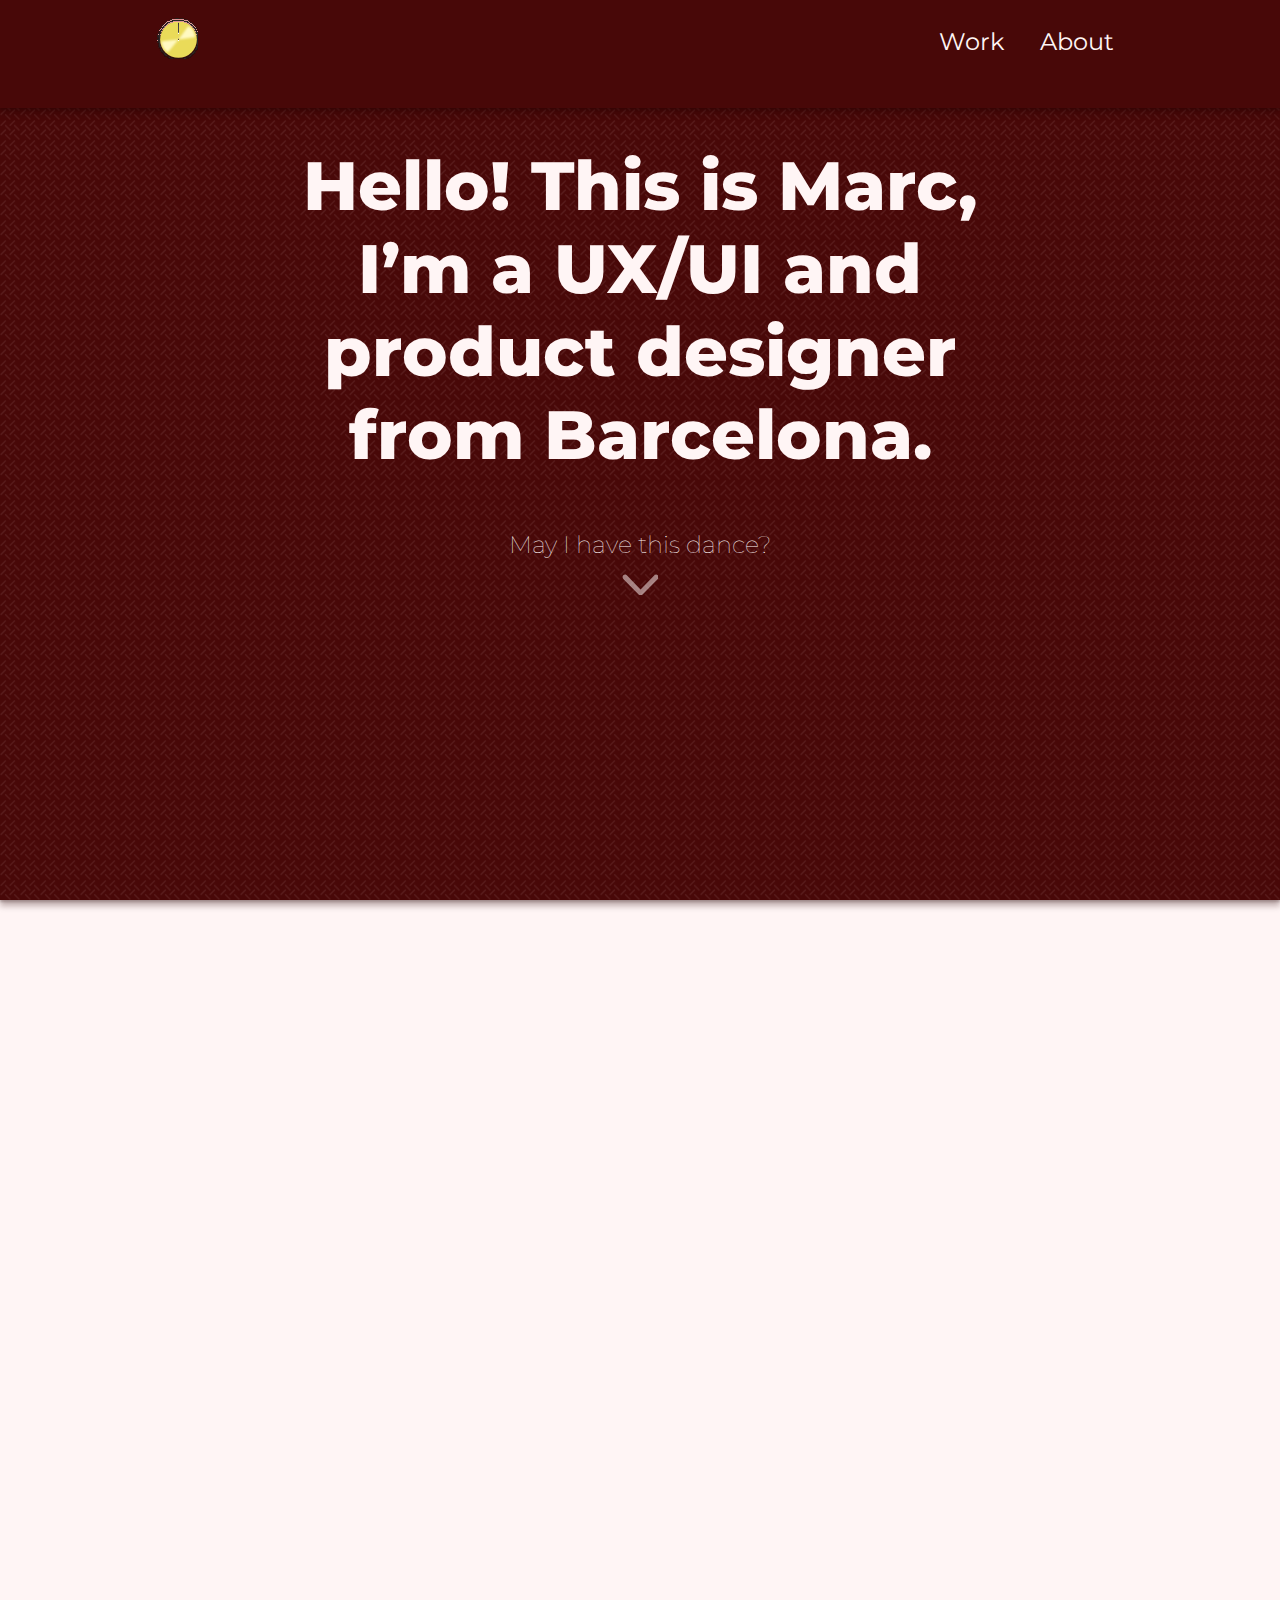
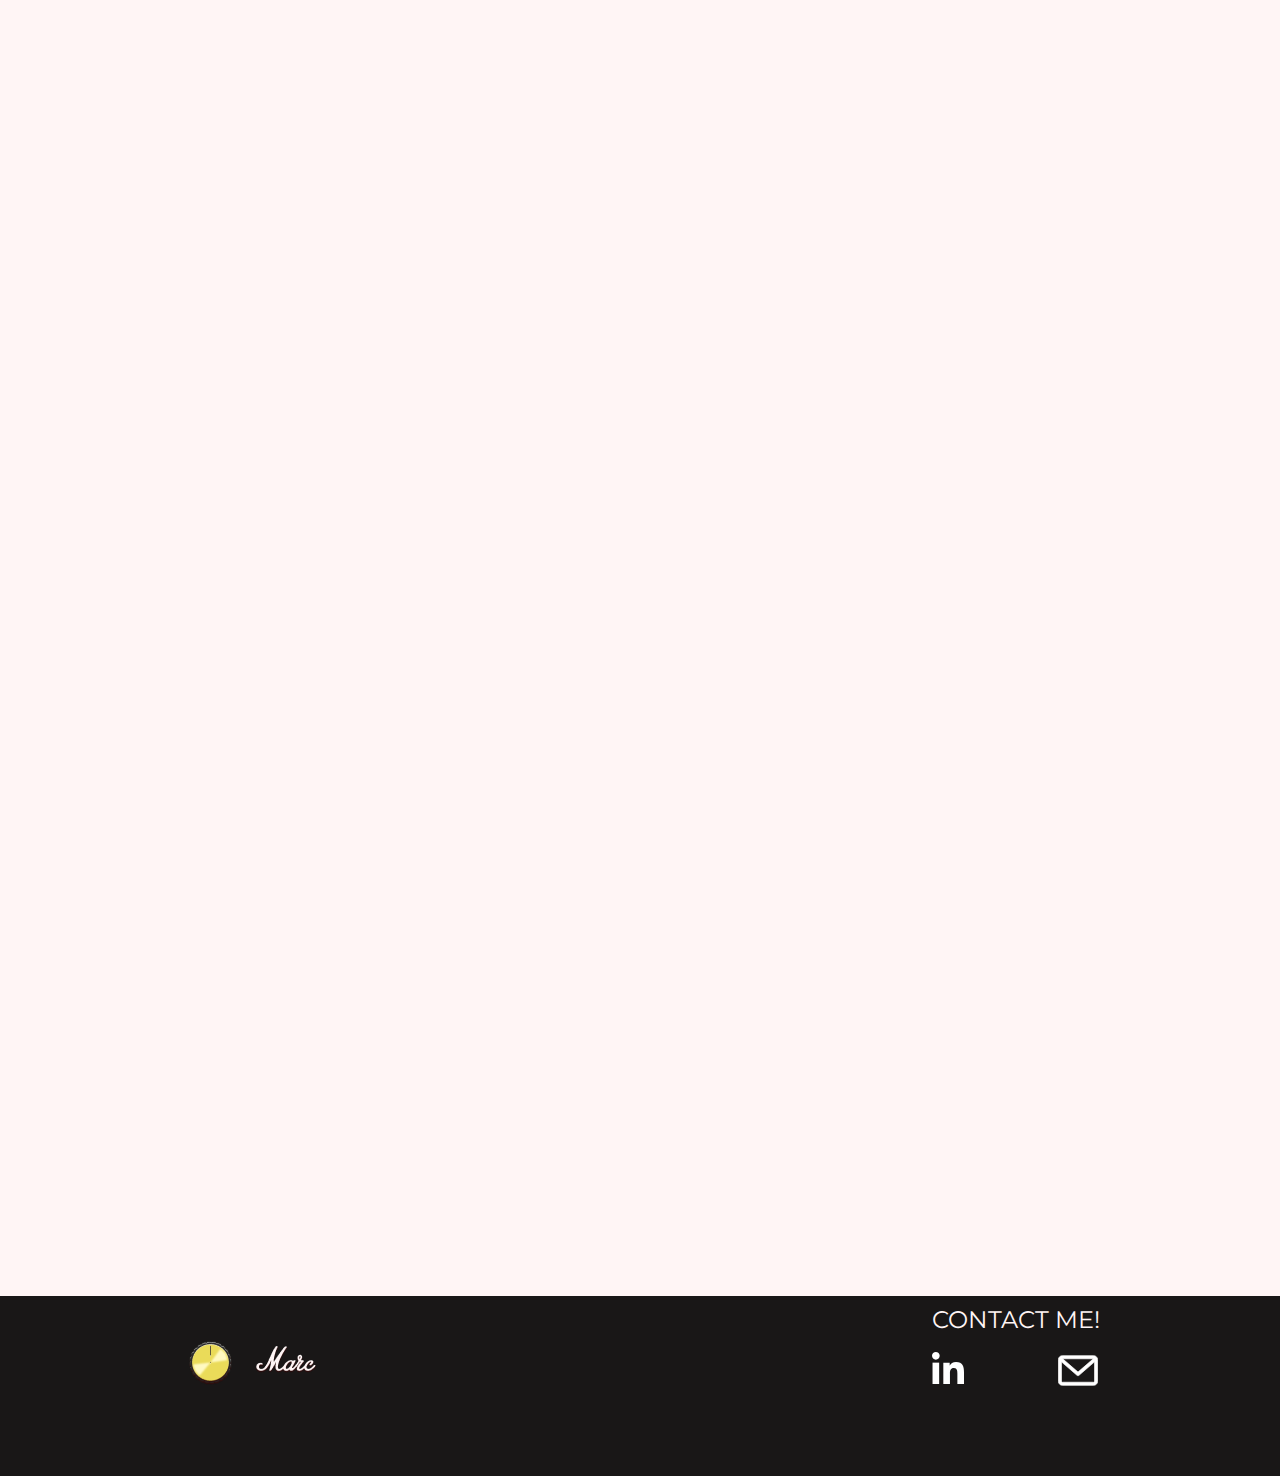
==== commit 440a7993: "retoques h1 i header" ====
--- a/index.html
+++ b/index.html
@@ -73,7 +73,7 @@
                                             <div class="desc">
                                                 <a href="consequence.html" title="Flip">
                                                 <p>UX</p>
-                                                <p>Consequence is an interactive tool to raise awareness about the environment. Informs and makes visible the invisible.</p>
+                                                <p>Flip is an interactive tool to raise awareness about the environment. Informs and makes visible the invisible.</p>
                                                 </a>
                                     </div>
                                  </div>
--- a/styles.css
+++ b/styles.css
@@ -556,7 +556,7 @@
 @media screen and (min-width: 900px) {
 
     h1 {
-        font-size: 4.5rem;
+        font-size: 3.8rem;
     }
 
     h2 {
@@ -597,11 +597,20 @@
         box-shadow: 0px 2px 2px rgba(28, 3, 3, 0.2), 0px 6px 6px rgba(39, 4, 4, 0.3);
     }
 
+    .logo {
+        background: url(svg/BUTTON.svg);
+        width: 50px;
+        height: 50px;
+        margin: 0 6rem;
+        display: inline-block;
+    }
+    
+
     .navigation__list {
         font-size: 1.333rem;
         float: right;
         position: relative;
-        margin-right: 2rem;
+        margin-right: 4rem;
         display: flex;
     }
 
@@ -610,7 +619,7 @@
     }
 
     .billboard__wrapper {
-        padding: 8rem 8rem 0rem 8rem;
+        padding: 7rem 14rem 0rem 14rem;
     }
 
     .underline_two {
--- a/styles.css
+++ b/styles.css
@@ -556,7 +556,7 @@
 @media screen and (min-width: 900px) {
 
     h1 {
-        font-size: 4.5rem;
+        font-size: 3.8rem;
     }
 
     h2 {
@@ -597,11 +597,20 @@
         box-shadow: 0px 2px 2px rgba(28, 3, 3, 0.2), 0px 6px 6px rgba(39, 4, 4, 0.3);
     }
 
+    .logo {
+        background: url(svg/BUTTON.svg);
+        width: 50px;
+        height: 50px;
+        margin: 0 6rem;
+        display: inline-block;
+    }
+    
+
     .navigation__list {
         font-size: 1.333rem;
         float: right;
         position: relative;
-        margin-right: 2rem;
+        margin-right: 4rem;
         display: flex;
     }
 
@@ -610,7 +619,7 @@
     }
 
     .billboard__wrapper {
-        padding: 8rem 8rem 0rem 8rem;
+        padding: 7rem 14rem 0rem 14rem;
     }
 
     .underline_two {
